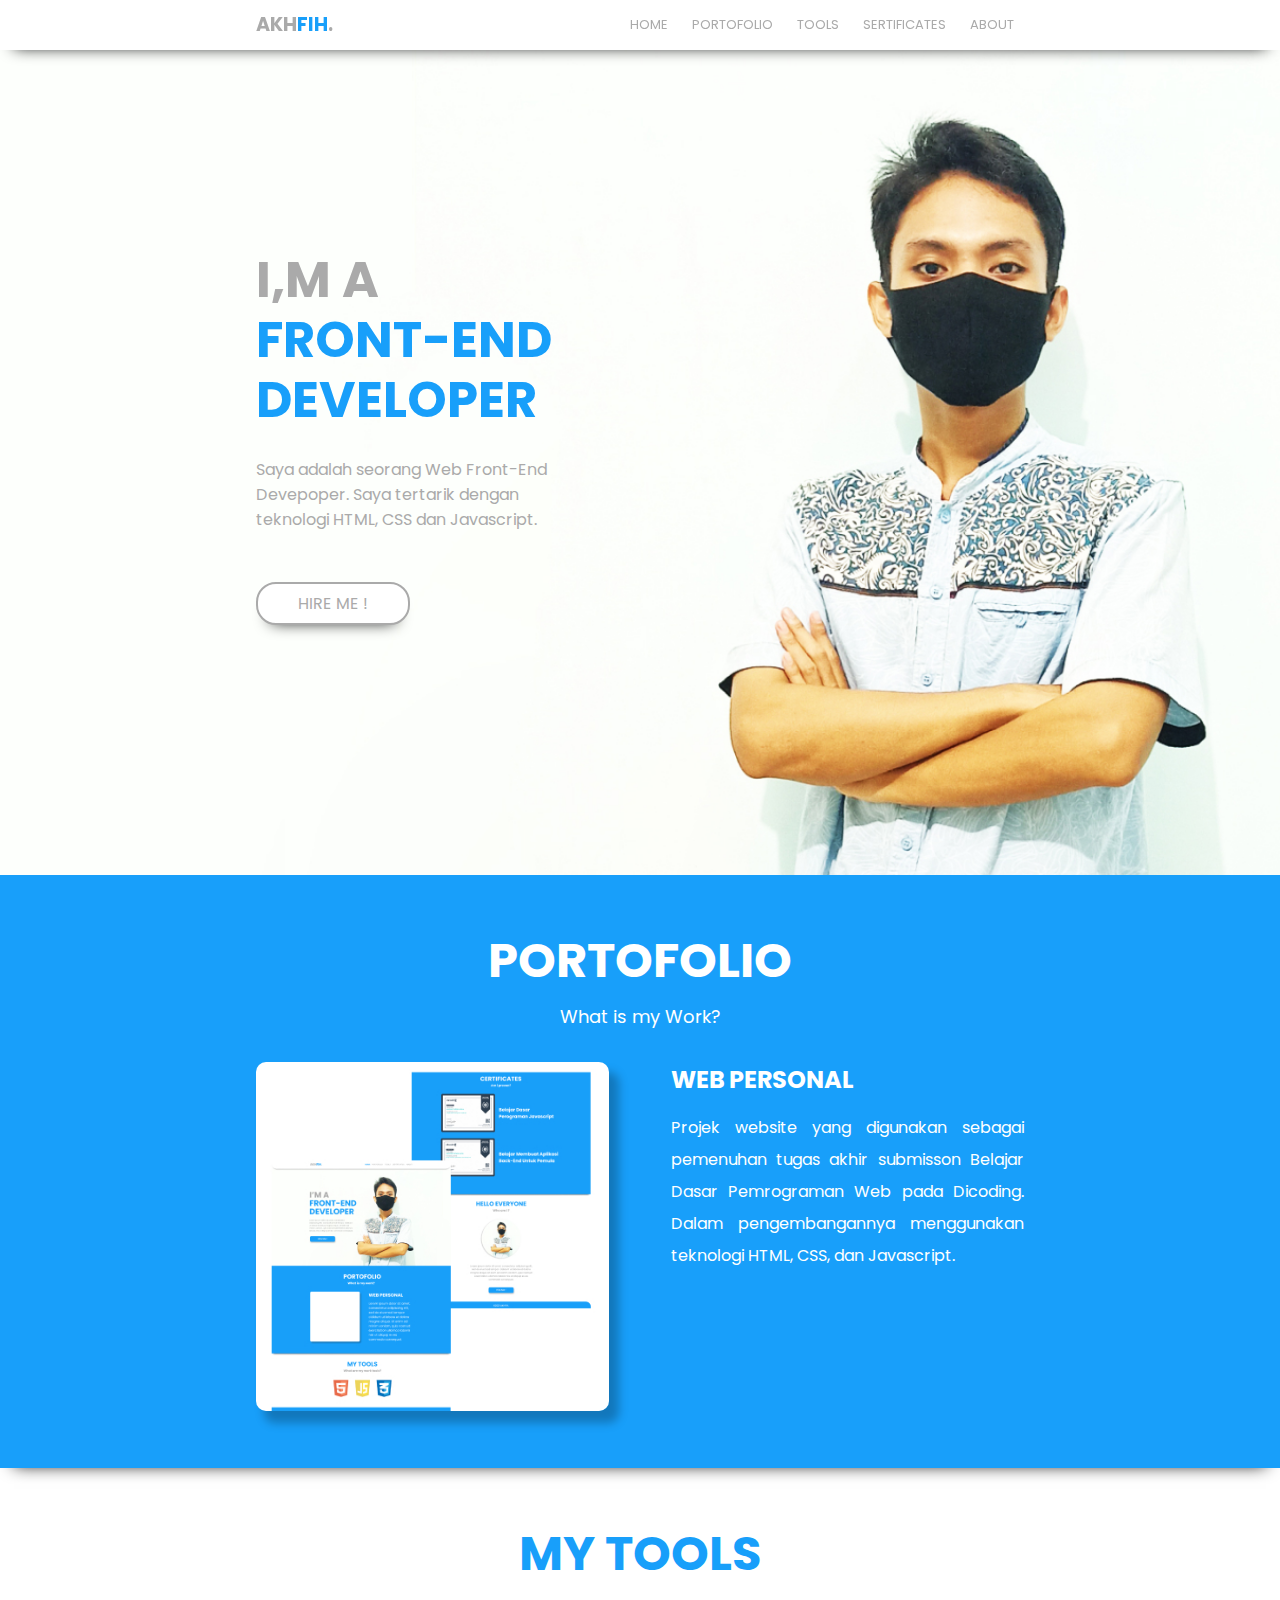
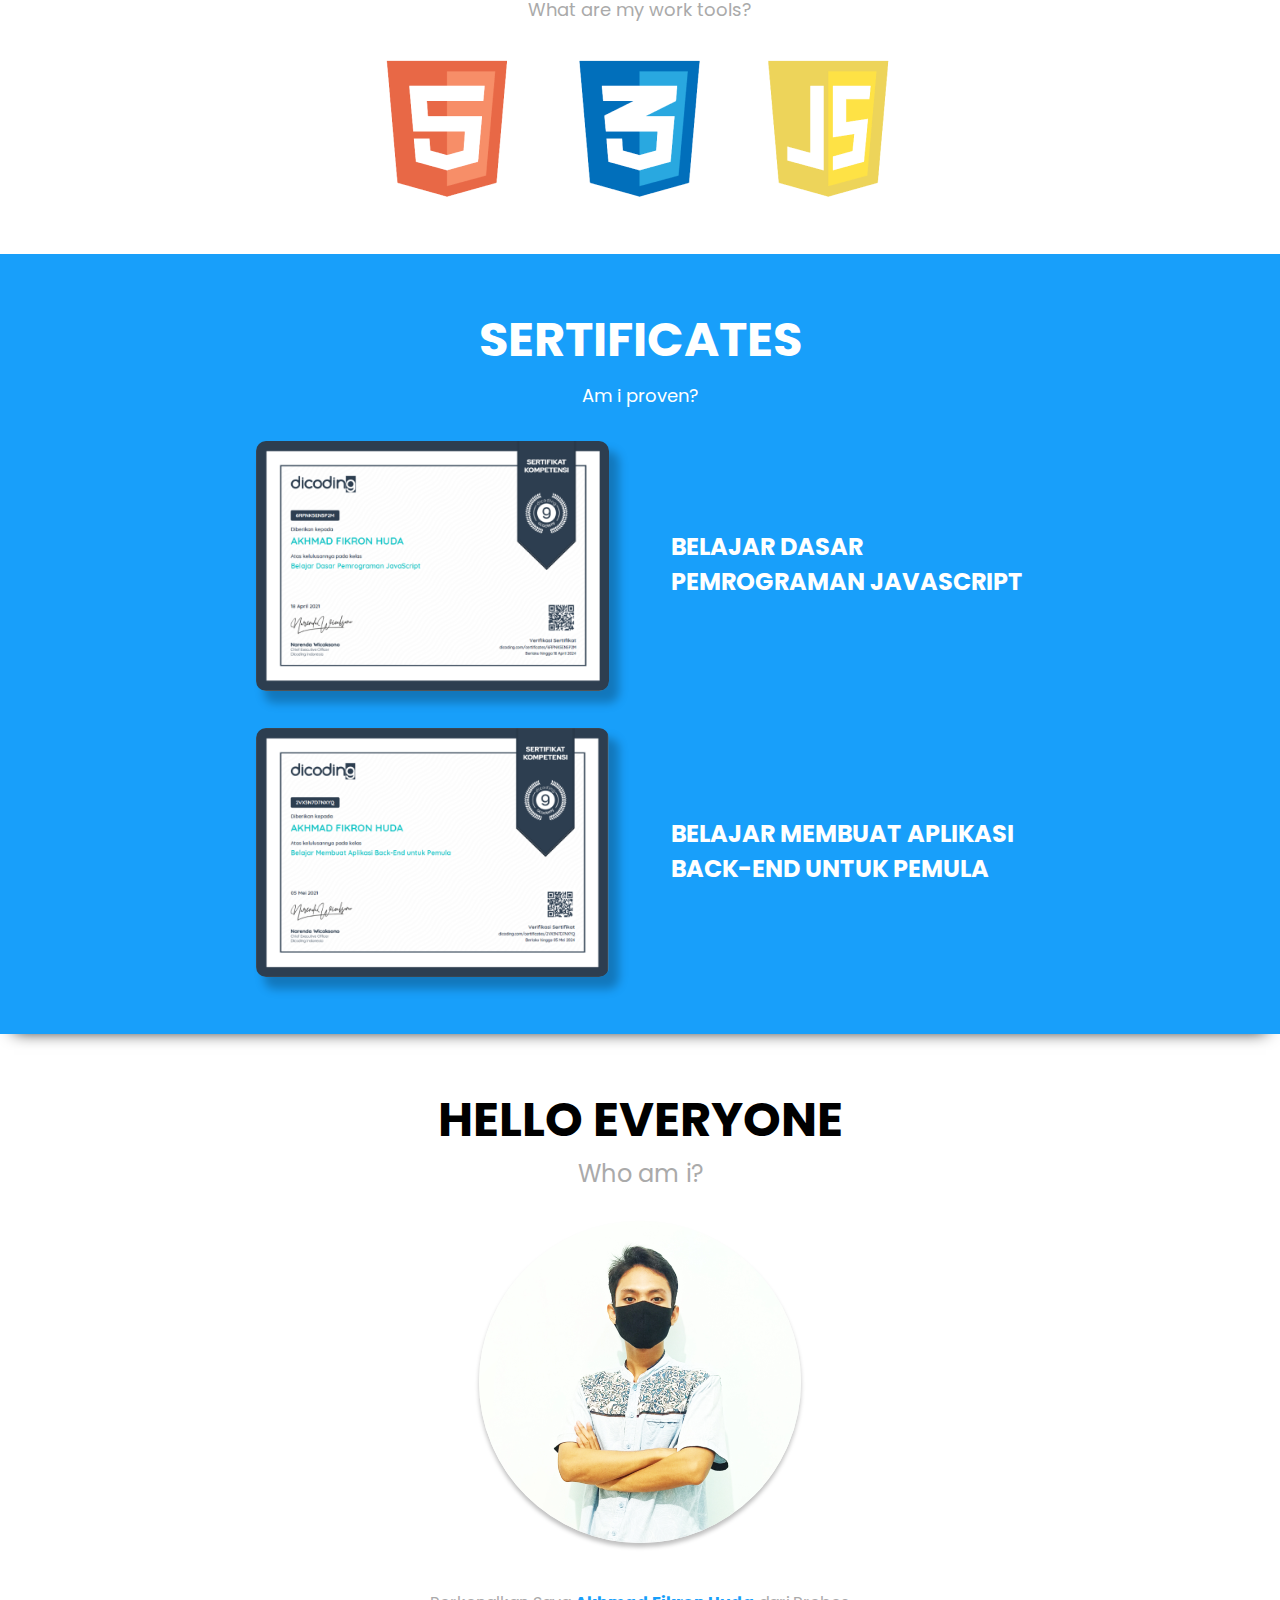
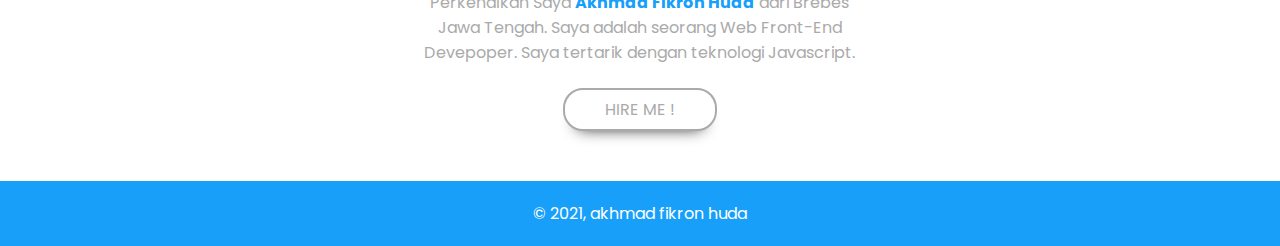
==== submission/index.html @ 15730eaf "submission v.1" ====
<!DOCTYPE html>

<head>
    <meta name="viewport" content="width=device-width, initial-scale=1.0">
    <title>I,m A Front-End Developer</title>
    <link rel="stylesheet" href="assets/style.css">
</head>

<body>
    <header>
        <div class="container">
            <div class="logo">
                <a href="./index.html" class="abu">AKH<span class="biru">FIH</span>.</a>
            </div>
            <nav class="menu">
                <ul>
                    <li><a href="">HOME</a></li>
                    <li><a href="#portofolio">PORTOFOLIO</a></li>
                    <li><a href="#tools">TOOLS</a></li>
                    <li><a href="#sertifikat">SERTIFICATES</a></li>
                    <li><a href="#about">ABOUT</a></li>
                </ul>
            </nav>
        </div>

    </header>



    <main>
        <div class="jumbotron">
            <div class="container">
                <div class="jumbotron-content">
                    <h1 class="abu">I,M A</br> <span class="biru">FRONT-END <br> DEVELOPER</span>
                    </h1>
                    <p class="abu">Saya adalah seorang Web Front-End Devepoper. Saya tertarik dengan teknologi
                        HTML, CSS dan Javascript. </p>
                    <a href="" class="btn-hire-me">HIRE ME !</a>

                </div>
            </div>
        </div>
        <article id="portofolio" class="portofolio">
            <div class="container flex-colum">
                <div class="content-header">
                    <h1>PORTOFOLIO</h1>
                    <span>What is my Work?</span>
                </div>
                <section class="content-content">
                    <div class="grup">
                        <div class="content-kiri">
                            <img src="assets/image/img-portofolio.jpg" alt="">
                        </div>
                        <div class="content-kanan">
                            <h2>WEB PERSONAL</h2>
                            <p>Projek website yang digunakan sebagai pemenuhan tugas akhir submisson Belajar Dasar
                                Pemrograman
                                Web pada Dicoding. Dalam pengembangannya menggunakan teknologi HTML, CSS, dan
                                Javascript.
                            </p>
                        </div>
                    </div>

                </section>
            </div>

        </article>

        <article id="tools" class="my-tools">
            <div class="container flex-colum">
                <div class="content-header">
                    <h1>MY TOOLS</h1>
                    <span class="abu">What are my work tools?</span>
                </div>
                <div class="content-content">
                    <a href=""><img src="assets/image/icon-html.png" alt=""></a>
                    <a href=""><img src="assets/image/icon-css.png" alt=""></a>
                    <a href=""><img src="assets/image/icon-js.png" alt=""></a>
                </div>
            </div>

        </article>

        <article id="sertifikat" class="sertifikat">
            <div class="container flex-colum">
                <div class="content-header">
                    <h1>SERTIFICATES</h1>
                    <span>Am i proven?</span>
                </div>

                <section class="content-content">
                    <div class="content-kiri">
                        <img src="assets/image/sertifikat-1.png" alt="">
                    </div>

                    <div class="content-kanan">
                        <h2>BELAJAR DASAR PEMROGRAMAN JAVASCRIPT</h2>
                    </div>

                </section>
                <section class="content-content">
                    <div class="content-kiri">
                        <img src="assets/image/sertifikat-2.png" alt="">
                    </div>

                    <div class="content-kanan">
                        <h2>BELAJAR MEMBUAT APLIKASI BACK-END UNTUK PEMULA</h2>
                    </div>

                </section>
            </div>

        </article>
        <article id="about" class="about">
            <div class="container flex-colum">
                <div class="content-header">
                    <h1 class="blue">HELLO EVERYONE</h1>
                    <span class="abu">Who am i?</span>
                </div>
                <div class="content-content">
                    <img src="assets/image/me.png" alt="">
                    <p class="abu">Perkenalkan Saya <strong class="biru">Akhmad Fikron Huda</strong>
                        dari Brebes Jawa
                        Tengah. Saya
                        adalah seorang
                        Web Front-End
                        Devepoper. Saya tertarik dengan teknologi Javascript. </p>
                    <a href="mailto:akhmad.fikron.huda@gmail.com.com" class="btn-hire-me">HIRE ME !</a>
                </div>

            </div>

        </article>



    </main>

    <footer>
        <p>&#169; 2021, akhmad fikron huda</p>
    </footer>



</body>

</html>
---- submission/assets/style.css ----
@import url("https://fonts.googleapis.com/css2?family=Poppins:wght@100;500&display=swap");
* {
  margin: 0;
  padding: 0;
  box-sizing: border-box;
  font-family: "Poppins", Arial, sans-serif;
}

.biru {
  color: #189ffa;
}
.abu {
  color: #aaaaaa;
}

.container {
  width: 60%;
  margin: 0 auto;
  align-content: center;
  padding-bottom: 50px;
}

/*bagian header*/
header {
  box-shadow: 0px 11px 16px -14px #000000;

  position: sticky;
  top: 0;
  height: 50px;
  background-color: white;
}

.logo {
  float: left;
  line-height: 50px;
}

.logo a {
  text-decoration: none;
  font-size: 50px;
  font-size: larger;
  font-weight: bold;
}

.menu {
  float: right;
  display: block;
}

nav li {
  display: inline-block;
  list-style-type: none;
}

nav li a {
  font-size: small;
  text-decoration: none;
  line-height: 50px;
  padding: 0 10px;
  color: #aaaaaa;
}
nav li a:hover {
  font-weight: 700;
  color: #189ffa;
}

/* bagian jumbotron*/

.jumbotron {
  background-image: url(image/bg-foto.jpg);
  /* height: 779px; */
  width: auto;
  background-repeat: no-repeat;
  background-size: cover;
}

.jumbotron-content {
  padding: 200px 0;
  width: 40%;
}

.jumbotron-content h1 {
  font-size: 50px;
  line-height: 1.2em;
}

.jumbotron-content p {
  margin: 27px auto;
}

.btn-hire-me {
  display: inline-block;
  margin-top: 23px;
  padding: 7px 40px;
  color: #aaaaaa;
  text-decoration: none;
  border-radius: 20px;
  border: 2px solid #aaaaaa;
  background-color: white;
  box-shadow: 0px 11px 16px -14px #000000;
}
.btn-hire-me:hover {
  border: 2px solid #189ffa;
  background-color: #189ffa;

  color: white;
}

.portofolio,
.sertifikat {
  background-color: #189ffa;
  box-shadow: 0px 11px 16px -14px #000000;
}

.portofolio,
.sertifikat,
footer {
  height: 100%;
  color: white;
}

.flex-colum {
  display: flex;
  flex-direction: column;
  height: 100%;
}

.flex-row {
  display: flex;
  flex-direction: row;
}

.content-header {
  justify-content: center;
  padding: 0;

  margin-top: 50px;

  font-size: x-large;

  text-align: center;
}

.content-content {
  margin-top: 30px;

  text-align: center;
}

.content-kiri {
  vertical-align: middle;
  width: 46%;
  text-align: center;
  float: left;

  /* background-color: white; */
}

.content-kiri img {
  width: 100%;
  border-radius: 10px;
  box-shadow: 9px 11px 10px 1px rgba(0, 0, 0, 0.25);
}

.content-kanan {
  width: 46%;
  float: right;
}

.content-kanan h2 {
  text-align: left;
}
.sertifikat .content-kanan h2 {
  padding: 25% 0;
}

.content-kanan p {
  margin: 15px 0;
  line-height: 2rem;
  text-align: justify;
}

/* bagian tools */
.my-tools .content-header {
  color: #189ffa;
  background-color: white;
}
.my-tools .content-header span,
.portofolio .content-header span,
.sertifikat .content-header span {
  font-size: large;
}

.my-tools .content-content {
  text-align: center;
}
.my-tools .content-content a {
  margin: 0 30px;
}
.my-tools .content-content a {
  margin: 0 30px;
  width: 1.4em;
}

.about p {
  width: 60%;
  margin: 0 auto;
}

.about img {
  border-radius: 50%;
  box-shadow: 0px 4px 4px rgba(0, 0, 0, 0.25);
  margin-bottom: 40px;
}

footer {
  padding: 20px;
  background-color: #189ffa;
  text-align: center;
}
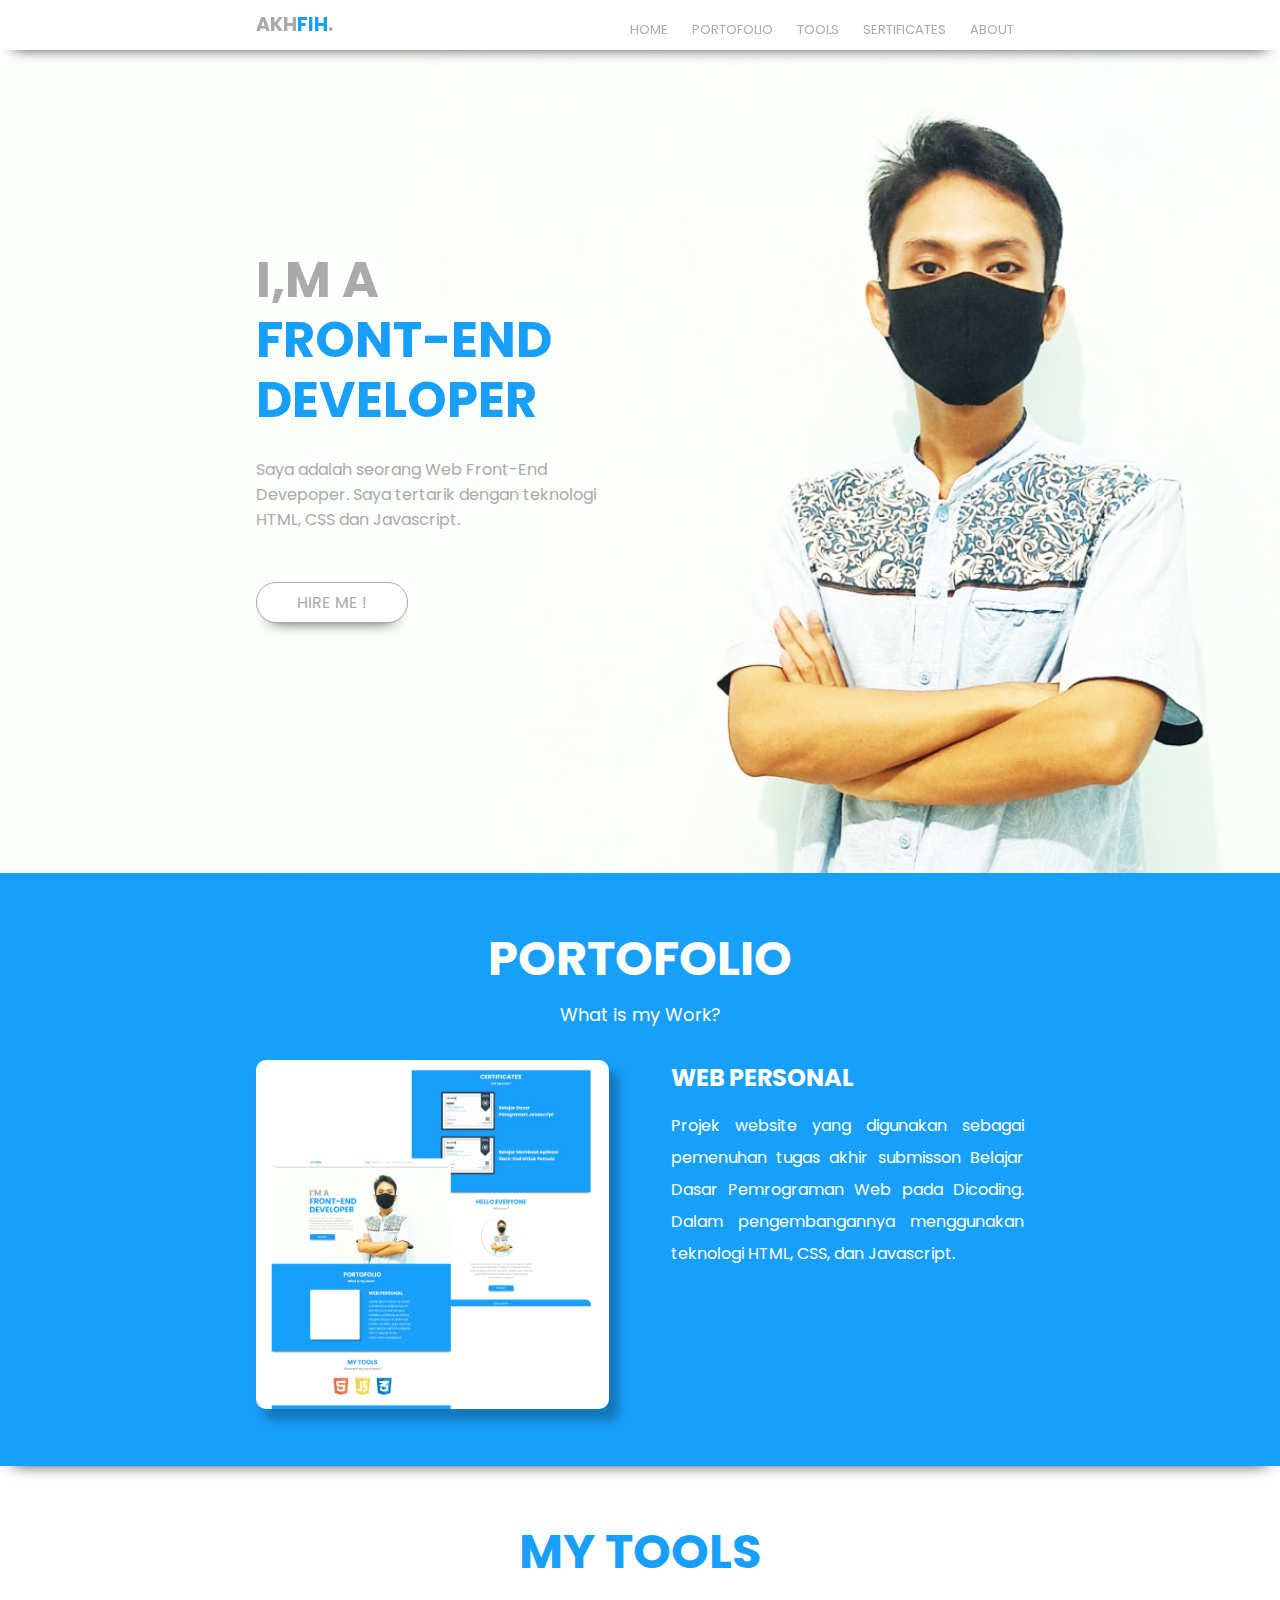
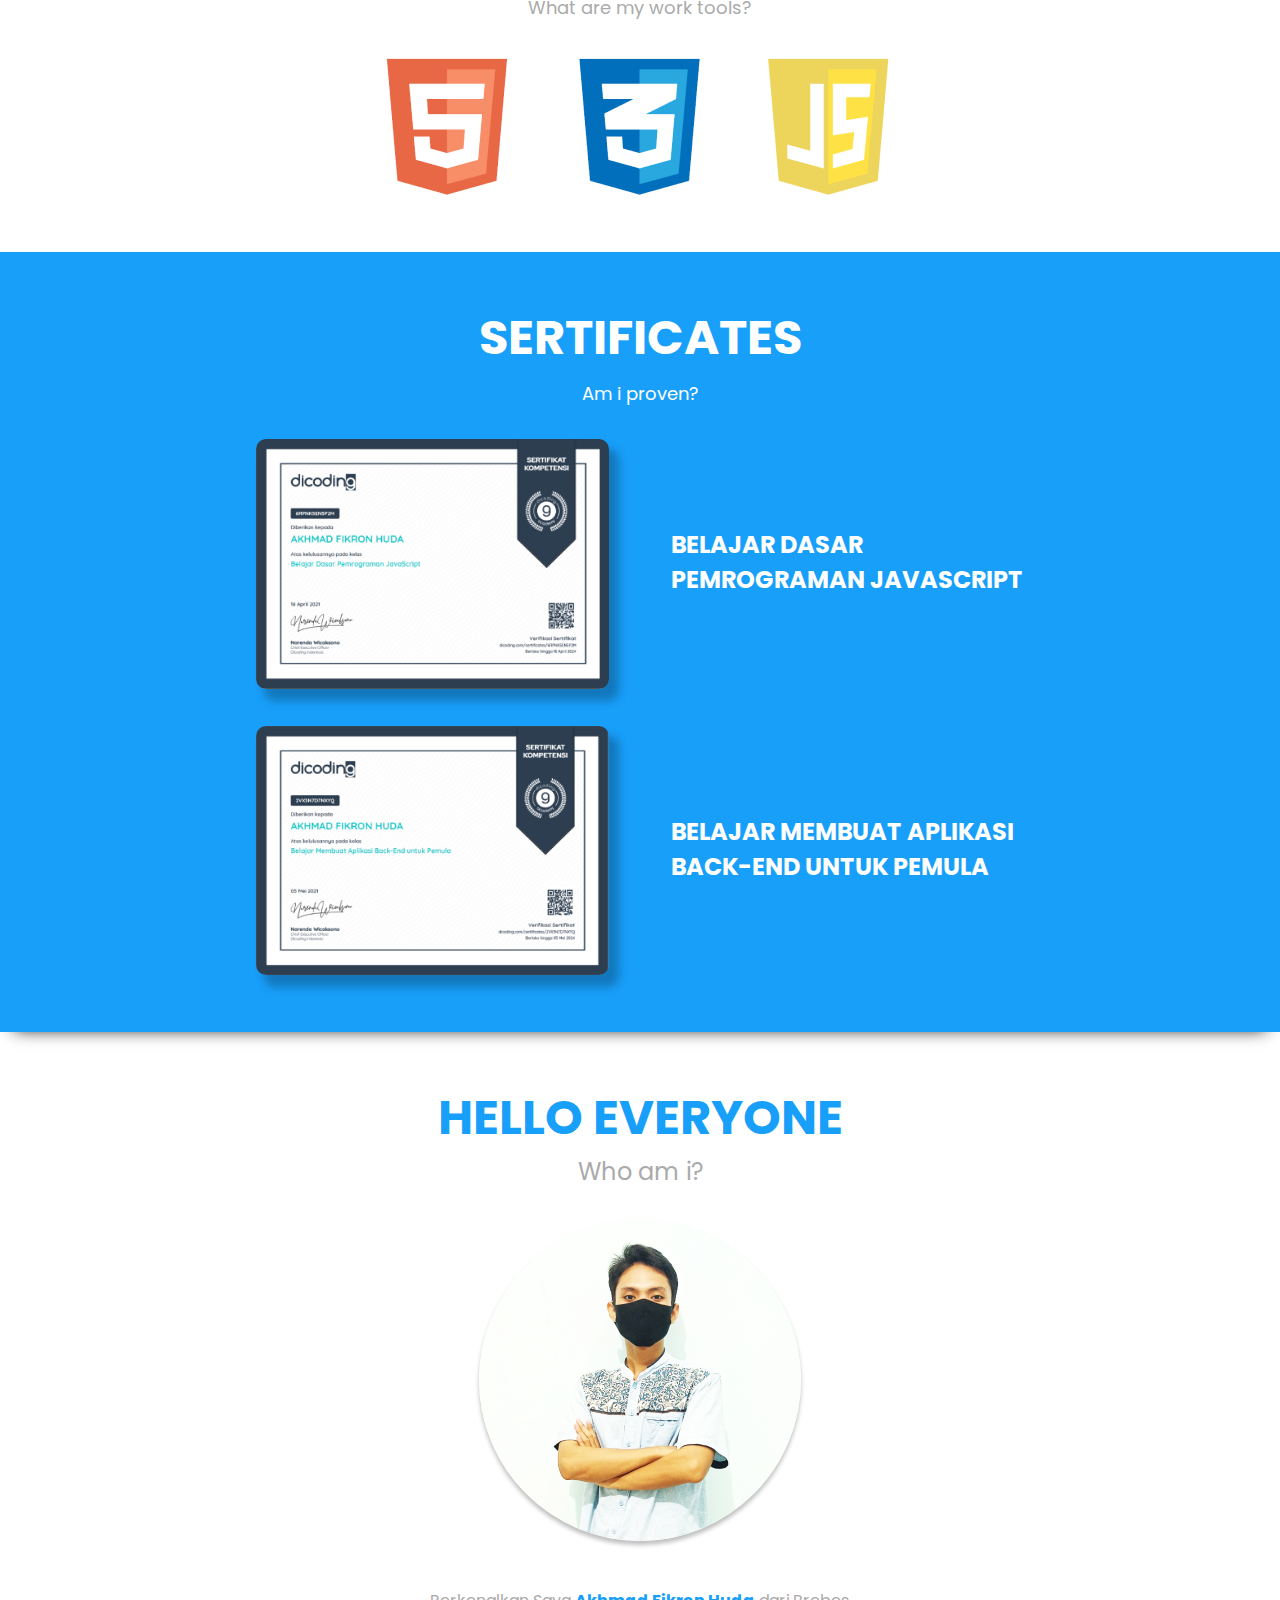
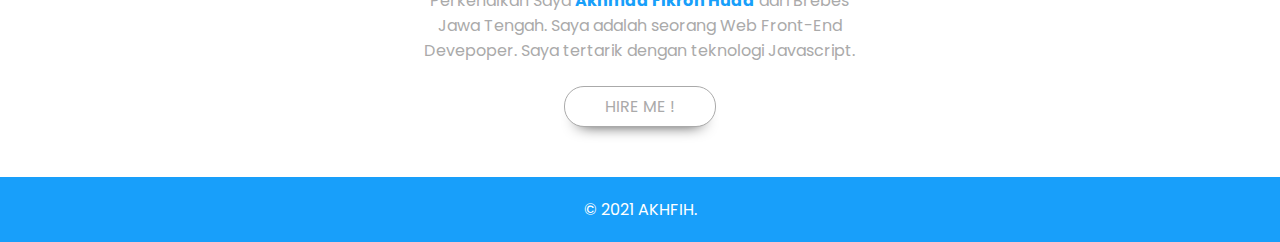
==== commit b72027e8: "fix" ====
--- a/submission/index.html
+++ b/submission/index.html
@@ -1,9 +1,9 @@
 <!DOCTYPE html>
 
 <head>
-    <meta name="viewport" content="width=device-width, initial-scale=1.0">
+    <meta name="viewport" content="width=device-width, initial-scale=1.0, minimum-scale=0.86">
     <title>I,m A Front-End Developer</title>
-    <link rel="stylesheet" href="assets/style.css">
+    <link rel=" stylesheet" href="assets/style.css">
 </head>
 
 <body>
@@ -12,6 +12,7 @@
             <div class="logo">
                 <a href="./index.html" class="abu">AKH<span class="biru">FIH</span>.</a>
             </div>
+            <img class="bar" src="assets/image/menu.svg" alt="">
             <nav class="menu">
                 <ul>
                     <li><a href="">HOME</a></li>
@@ -22,24 +23,22 @@
                 </ul>
             </nav>
         </div>
-
     </header>
 
+    <main>
 
-
-    <main>
         <div class="jumbotron">
             <div class="container">
                 <div class="jumbotron-content">
-                    <h1 class="abu">I,M A</br> <span class="biru">FRONT-END <br> DEVELOPER</span>
+                    <h1 class="abu">I,M A</br> <span class="biru">FRONT-END DEVELOPER</span>
                     </h1>
                     <p class="abu">Saya adalah seorang Web Front-End Devepoper. Saya tertarik dengan teknologi
                         HTML, CSS dan Javascript. </p>
-                    <a href="" class="btn-hire-me">HIRE ME !</a>
-
+                    <a href="mailto:akhmad.fikron.huda@gmail.com.com" class="btn-hire-me">HIRE ME !</a>
                 </div>
             </div>
         </div>
+
         <article id="portofolio" class="portofolio">
             <div class="container flex-colum">
                 <div class="content-header">
@@ -60,10 +59,8 @@
                             </p>
                         </div>
                     </div>
-
                 </section>
             </div>
-
         </article>
 
         <article id="tools" class="my-tools">
@@ -78,7 +75,6 @@
                     <a href=""><img src="assets/image/icon-js.png" alt=""></a>
                 </div>
             </div>
-
         </article>
 
         <article id="sertifikat" class="sertifikat">
@@ -96,7 +92,6 @@
                     <div class="content-kanan">
                         <h2>BELAJAR DASAR PEMROGRAMAN JAVASCRIPT</h2>
                     </div>
-
                 </section>
                 <section class="content-content">
                     <div class="content-kiri">
@@ -106,15 +101,14 @@
                     <div class="content-kanan">
                         <h2>BELAJAR MEMBUAT APLIKASI BACK-END UNTUK PEMULA</h2>
                     </div>
-
                 </section>
             </div>
+        </article>
 
-        </article>
-        <article id="about" class="about">
+        <aside id="about" class="about">
             <div class="container flex-colum">
                 <div class="content-header">
-                    <h1 class="blue">HELLO EVERYONE</h1>
+                    <h1 class="biru">HELLO EVERYONE</h1>
                     <span class="abu">Who am i?</span>
                 </div>
                 <div class="content-content">
@@ -130,17 +124,15 @@
 
             </div>
 
-        </article>
-
-
+        </aside>
 
     </main>
 
     <footer>
-        <p>&#169; 2021, akhmad fikron huda</p>
+        <p>&#169; 2021 AKHFIH.</p>
     </footer>
 
-
+    <script src="assets/javascript.js"></script>
 
 </body>
 
--- a/submission/assets/style.css
+++ b/submission/assets/style.css
@@ -1,4 +1,5 @@
 @import url("https://fonts.googleapis.com/css2?family=Poppins:wght@100;500&display=swap");
+
 * {
   margin: 0;
   padding: 0;
@@ -23,7 +24,6 @@
 /*bagian header*/
 header {
   box-shadow: 0px 11px 16px -14px #000000;
-
   position: sticky;
   top: 0;
   height: 50px;
@@ -31,8 +31,9 @@
 }
 
 .logo {
-  float: left;
+  display: inline-block;
   line-height: 50px;
+  padding-right: 0;
 }
 
 .logo a {
@@ -42,9 +43,17 @@
   font-weight: bold;
 }
 
+.bar {
+  margin-top: 5px;
+  cursor: pointer;
+  float: right;
+  display: none;
+}
+
 .menu {
   float: right;
-  display: block;
+
+  margin: 5px auto;
 }
 
 nav li {
@@ -65,18 +74,18 @@
 }
 
 /* bagian jumbotron*/
-
 .jumbotron {
   background-image: url(image/bg-foto.jpg);
-  /* height: 779px; */
   width: auto;
   background-repeat: no-repeat;
   background-size: cover;
+  object-fit: cover;
+  object-position: center;
 }
 
 .jumbotron-content {
   padding: 200px 0;
-  width: 40%;
+  width: 50%;
 }
 
 .jumbotron-content h1 {
@@ -95,17 +104,17 @@
   color: #aaaaaa;
   text-decoration: none;
   border-radius: 20px;
-  border: 2px solid #aaaaaa;
+  border: 1px solid #aaaaaa;
   background-color: white;
   box-shadow: 0px 11px 16px -14px #000000;
 }
+
 .btn-hire-me:hover {
-  border: 2px solid #189ffa;
   background-color: #189ffa;
-
   color: white;
 }
 
+/* bagian protofolio */
 .portofolio,
 .sertifikat {
   background-color: #189ffa;
@@ -125,25 +134,16 @@
   height: 100%;
 }
 
-.flex-row {
-  display: flex;
-  flex-direction: row;
-}
-
 .content-header {
   justify-content: center;
   padding: 0;
-
   margin-top: 50px;
-
   font-size: x-large;
-
   text-align: center;
 }
 
 .content-content {
   margin-top: 30px;
-
   text-align: center;
 }
 
@@ -152,8 +152,6 @@
   width: 46%;
   text-align: center;
   float: left;
-
-  /* background-color: white; */
 }
 
 .content-kiri img {
@@ -218,3 +216,89 @@
   background-color: #189ffa;
   text-align: center;
 }
+
+/* bagian media query */
+@media screen and (max-width: 1000px) {
+  .container {
+    width: 90%;
+  }
+
+  .bar {
+    float: right;
+    display: block;
+  }
+
+  .menu {
+    position: absolute;
+    width: 90%;
+    padding: 0;
+    margin: 0;
+    display: none;
+    text-align: center;
+    float: none;
+    margin-top: -1px;
+    background-color: #189ffa;
+    border-radius: 0 0 20px 20px;
+    box-shadow: 0px 11px 16px -14px #000000;
+    border: 1px solid white;
+  }
+
+  .show {
+    display: block;
+  }
+
+  nav li a {
+    color: white;
+  }
+  nav li a:hover {
+    color: white;
+  }
+
+  nav li {
+    display: block;
+    list-style-type: none;
+  }
+  nav li:hover {
+    color: #189ffa;
+  }
+
+  .jumbotron {
+    background-image: url(image/fg-foto-2.jpg);
+    width: 100%;
+    background-size: cover;
+    background-position: center;
+    height: 30%;
+  }
+
+  .jumbotron-content h1 {
+    font-size: 40px;
+    line-height: 1.2em;
+  }
+  .jumbotron-content {
+    padding-top: 300px;
+    text-align: center;
+    width: 100%;
+  }
+
+  .grup {
+    text-align: center;
+  }
+  .content-kanan {
+    margin-top: 30px;
+    width: 100%;
+    float: none;
+  }
+
+  .content-kanan h2 {
+    text-align: center;
+  }
+  .content-kiri {
+    width: 100%;
+    float: none;
+  }
+
+  .sertifikat .content-kanan h2 {
+    padding-top: 3px;
+    padding-bottom: 5%;
+  }
+}
